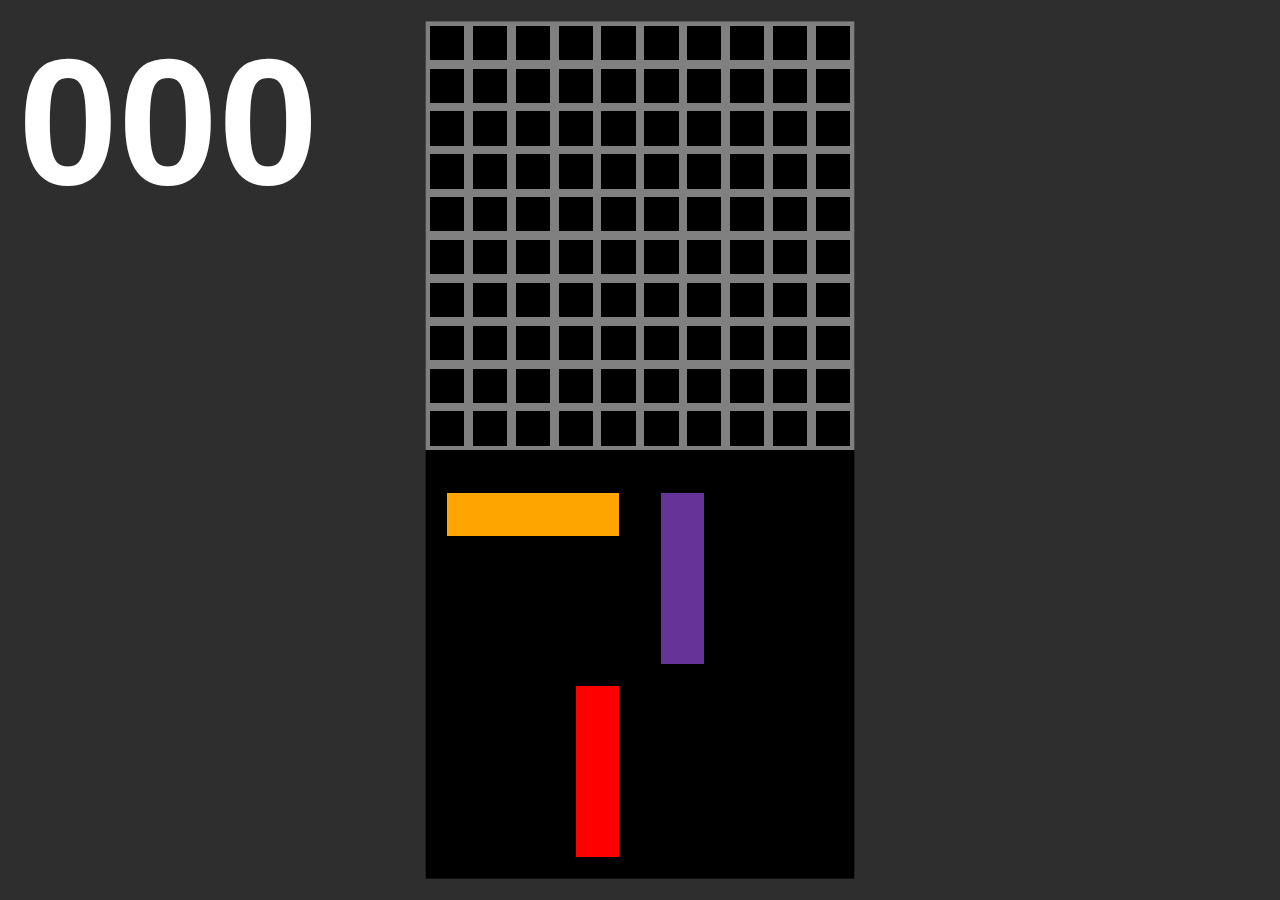
==== game.html @ e5b64a8e "Initial commit" ====
<!DOCTYPE html>
<html lang="en">
<head>
    <meta charset="UTF-8">
    <meta name="viewport" content="width=device-width, initial-scale=1.0">
    <title>Membean</title>
    <link rel="stylesheet" href="styles.css">
</head>
<body>
    <div id="background"></div>

    <canvas id="game-canvas"></canvas>

    <h1 id="score">000</h1>

    <script src="js/sounds.js"></script>
    <script src="js/block.js"></script>
    <script src="js/game.js"></script>
</body>
</html>
---- styles.css ----
body, html {
    margin: 0;
    display: flex;
    flex-direction: column;
    align-items: center;
    justify-content: space-around;
    height: 100vh;
    user-select: none;
    background-color: rgb(46, 46, 46);
    cursor: default;
}

h1 {
    font-size: 10vw;
    margin: 1vh;
    background-color: black;
    color: white;
}

button {
    font-size: 10vh;
}

button:hover {
    cursor: pointer;
    scale: 1.15;
}

#home-canvas {
    position: fixed;
    left: 0;
    top: 0;
    width: 100vw;
    height: 100vh;
    z-index: -10;
}

#game-canvas {
    display: block;
    image-rendering: pixelated;
}

#background {
    position: fixed;
    width: 100vw;
    height: 100vh;
    left: 0;
    top: 0;
}


#score {
    font-family: 'Franklin Gothic Medium', 'Arial Narrow', Arial, sans-serif;
    color: white;
    font-size: 20vh;
    position: absolute;
    left: 2vh;
    top: 2vh;
    margin: 0;
    background-color: transparent;
}
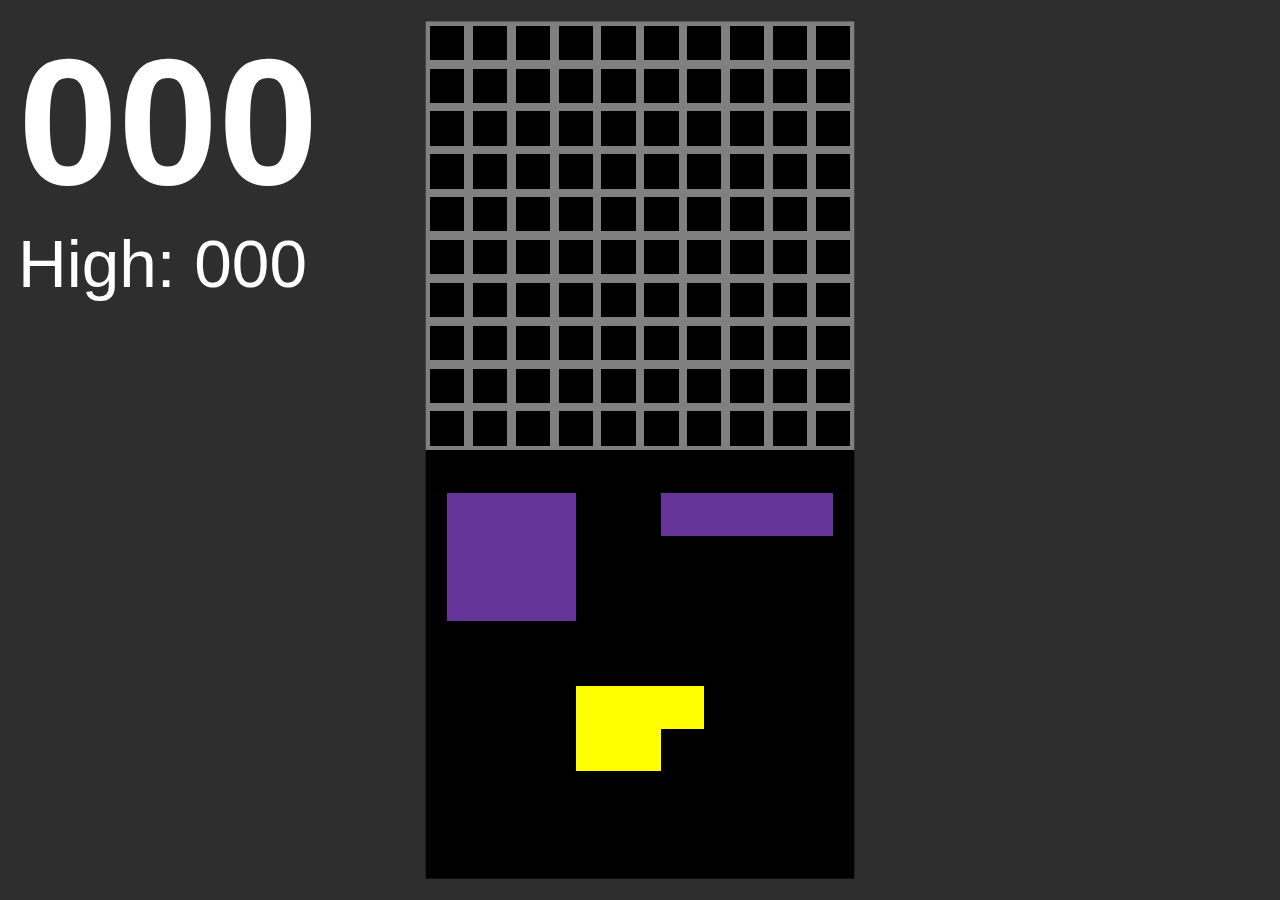
==== commit d37283bf: "Fixed numerous issues" ====
--- a/game.html
+++ b/game.html
@@ -12,6 +12,7 @@
     <canvas id="game-canvas"></canvas>
 
     <h1 id="score">000</h1>
+    <h1 id="high-score">High: 000</h1>
 
     <script src="js/sounds.js"></script>
     <script src="js/block.js"></script>
--- a/styles.css
+++ b/styles.css
@@ -24,6 +24,7 @@
 button:hover {
     cursor: pointer;
     scale: 1.15;
+    filter: invert(1);
 }
 
 #home-canvas {
@@ -33,6 +34,7 @@
     width: 100vw;
     height: 100vh;
     z-index: -10;
+    image-rendering: pixelated;
 }
 
 #game-canvas {
@@ -48,7 +50,6 @@
     top: 0;
 }
 
-
 #score {
     font-family: 'Franklin Gothic Medium', 'Arial Narrow', Arial, sans-serif;
     color: white;
@@ -58,4 +59,16 @@
     top: 2vh;
     margin: 0;
     background-color: transparent;
+}
+
+#high-score {
+    font-family: 'Franklin Gothic Medium', 'Arial Narrow', Arial, sans-serif;
+    color: white;
+    font-size: 7.5vh;
+    position: absolute;
+    left: 2vh;
+    top: 25vh;
+    margin: 0;
+    background-color: transparent;
+    font-weight: 100;
 }